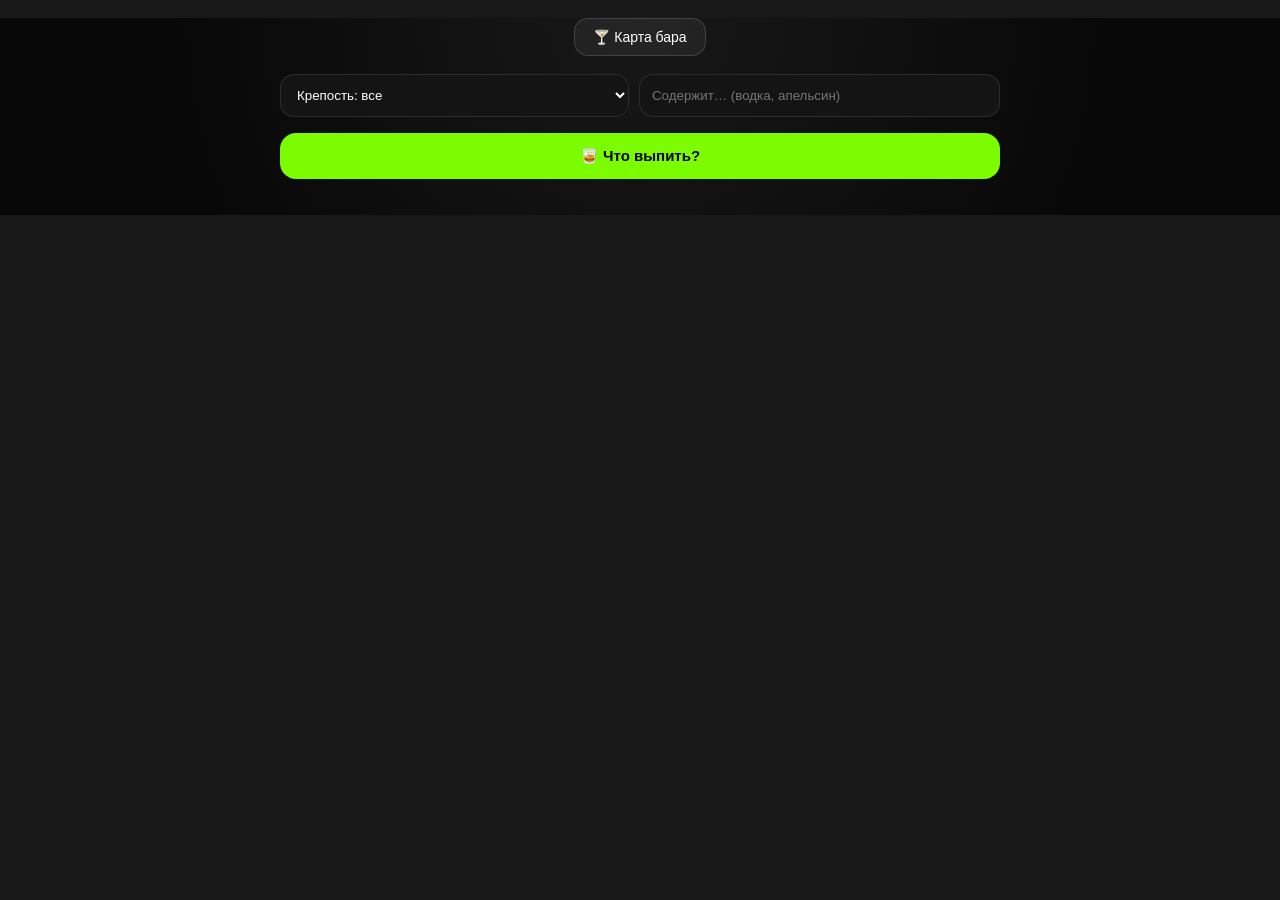
==== index.html @ 79fee56a "Update index.html" ====
<!DOCTYPE html>
<html lang="ru">
<head>
<meta charset="UTF-8">
<meta name="viewport" content="width=device-width, initial-scale=1.0, viewport-fit=cover">

<meta name="theme-color" content="#181818">
<meta name="apple-mobile-web-app-capable" content="yes">
<meta name="apple-mobile-web-app-status-bar-style" content="black-translucent">

<title>Карта бара</title>

<link href="https://fonts.googleapis.com/css2?family=Inter:wght@300;400;600&display=swap" rel="stylesheet">

<style>
html{
    background:#181818;
}

body{
    margin:0;
    padding-top:env(safe-area-inset-top);
    font-family:'Inter',sans-serif;
    background: radial-gradient(circle at top, #181818 0%, #080808 70%);
    color:#fff;
}

.topBar{
    display:flex;
    justify-content:center;
    margin-top:18px;
}

.homeBtn{
    background:rgba(255,255,255,0.06);
    border:1px solid rgba(255,255,255,0.15);
    color:#fff;
    padding:10px 18px;
    border-radius:14px;
    font-size:14px;
    backdrop-filter:blur(6px);
    cursor:pointer;
}

.container{
    max-width:720px;
    margin:auto;
    padding:18px;
}

.filters{
    display:flex;
    gap:10px;
    margin-bottom:16px;
}

select,input{
    background:#141414;
    border:1px solid rgba(255,255,255,0.1);
    color:#fff;
    padding:12px;
    border-radius:14px;
    width:100%;
}

select option{
    background:#141414;
    color:#fff;
}

.randomBtn{
    width:100%;
    margin-bottom:18px;
    padding:14px;
    border-radius:16px;
    border:none;
    font-size:15px;
    font-weight:600;
    background:#7CFC00;
    color:#000;
    cursor:pointer;
}

.card{
    background:rgba(255,255,255,0.04);
    border-radius:18px;
    padding:20px;
    margin-bottom:14px;
    border:1px solid rgba(255,255,255,0.08);
}

.photo{
    width:100%;
    border-radius:14px;
    margin-bottom:12px;
}

.card.flash{
    animation:breath 1.6s ease-in-out 2;
}

@keyframes breath{
    0%{ box-shadow:0 0 0 rgba(124,252,0,0); }
    50%{ box-shadow:0 0 30px rgba(124,252,0,0.9); }
    100%{ box-shadow:0 0 0 rgba(124,252,0,0); }
}

.name{
    font-size:23px;
    font-weight:600;
}

.price{
    margin-top:6px;
    font-size:18px;
    color:#7CFC00;
}

.stars{
    margin-top:10px;
    font-size:13px;
    color:#aaa;
}

.comp{
    margin-top:14px;
    font-size:14px;
    color:#ddd;
    line-height:1.5;
}
</style>
</head>

<body>

<div class="topBar">
<button class="homeBtn" onclick="render()">🍸 Карта бара</button>
</div>

<div class="container">

<div class="filters">
<select id="strength">
<option value="">Крепость: все</option>
<option value="noalc">☆ безалкогольные</option>
<option value="лег">★ лёгкие</option>
<option value="сред">★★ средние</option>
<option value="креп">★★★ крепкие</option>
</select>

<input id="search" placeholder="Содержит… (водка, апельсин)">
</div>

<button class="randomBtn" onclick="randomDrink()">🥃 Что выпить?</button>

<div id="menu"></div>

</div>

<script>

const SHEET_ID="1CceZ3cIic_k9Z9GnXg_wOzoUGdYonzVkfypmSzf_ln8";
const url="https://opensheet.elk.sh/"+SHEET_ID+"/MENU";

let cocktails=[];

fetch(url)
.then(r=>r.json())
.then(data=>{
    cocktails=data;
    render();
});

function buildCard(row, stars, flash=false){
    return `
    <div class="card ${flash ? "flash":""}">
    ${row.Фото ? `<img src="${row.Фото}" class="photo">` : ""}
    <div class="name">${row.Коктейль}</div>
    <div class="price">${row.Цена}</div>
    <div class="stars">Крепость — ${stars}</div>
    <div class="comp">${row.Состав}</div>
    </div>`;
}

function render(){

    const strength=document.getElementById("strength").value;
    const search=document.getElementById("search").value.toLowerCase();
    const menu=document.getElementById("menu");

    menu.innerHTML="";

    cocktails.forEach(row=>{

        if(!row.Коктейль) return;

        let s=(row.Крепость||"").toLowerCase().replace("ё","е");

        if(strength==="noalc" && s) return;
        if(strength && strength!=="noalc" && !s.includes(strength)) return;
        if(search && !row.Состав.toLowerCase().includes(search)) return;

        let stars="☆";
        if(s.includes("лег")) stars="★";
        if(s.includes("сред")) stars="★★";
        if(s.includes("креп")) stars="★★★";

        menu.innerHTML+=buildCard(row,stars);
    });
}

function randomDrink(){

    if(cocktails.length===0) return;

    const strength=document.getElementById("strength").value;
    const search=document.getElementById("search").value.toLowerCase();
    const menu=document.getElementById("menu");

    let filtered=cocktails.filter(row=>{

        if(!row.Коктейль) return false;

        let s=(row.Крепость||"").toLowerCase().replace("ё","е");

        if(strength==="noalc" && s) return false;
        if(strength && strength!=="noalc" && !s.includes(strength)) return false;
        if(search && !row.Состав.toLowerCase().includes(search)) return false;

        return true;
    });

    if(filtered.length===0) return;

    let speed=60;
    let slowdown=1.12;
    let time=0;
    let duration=2400;

    function spin(){

        let rand=filtered[Math.floor(Math.random()*filtered.length)];
        let s=(rand.Крепость||"").toLowerCase().replace("ё","е");

        let stars="☆";
        if(s.includes("лег")) stars="★";
        if(s.includes("сред")) stars="★★";
        if(s.includes("креп")) stars="★★★";

        menu.innerHTML=buildCard(rand,stars);

        time+=speed;
        speed*=slowdown;

        if(time<duration){
            setTimeout(spin,speed);
        }else{
            menu.innerHTML=buildCard(rand,stars,true);
        }
    }

    spin();
}

document.getElementById("strength").onchange=render;
document.getElementById("search").oninput=render;

</script>

</body>
</html>
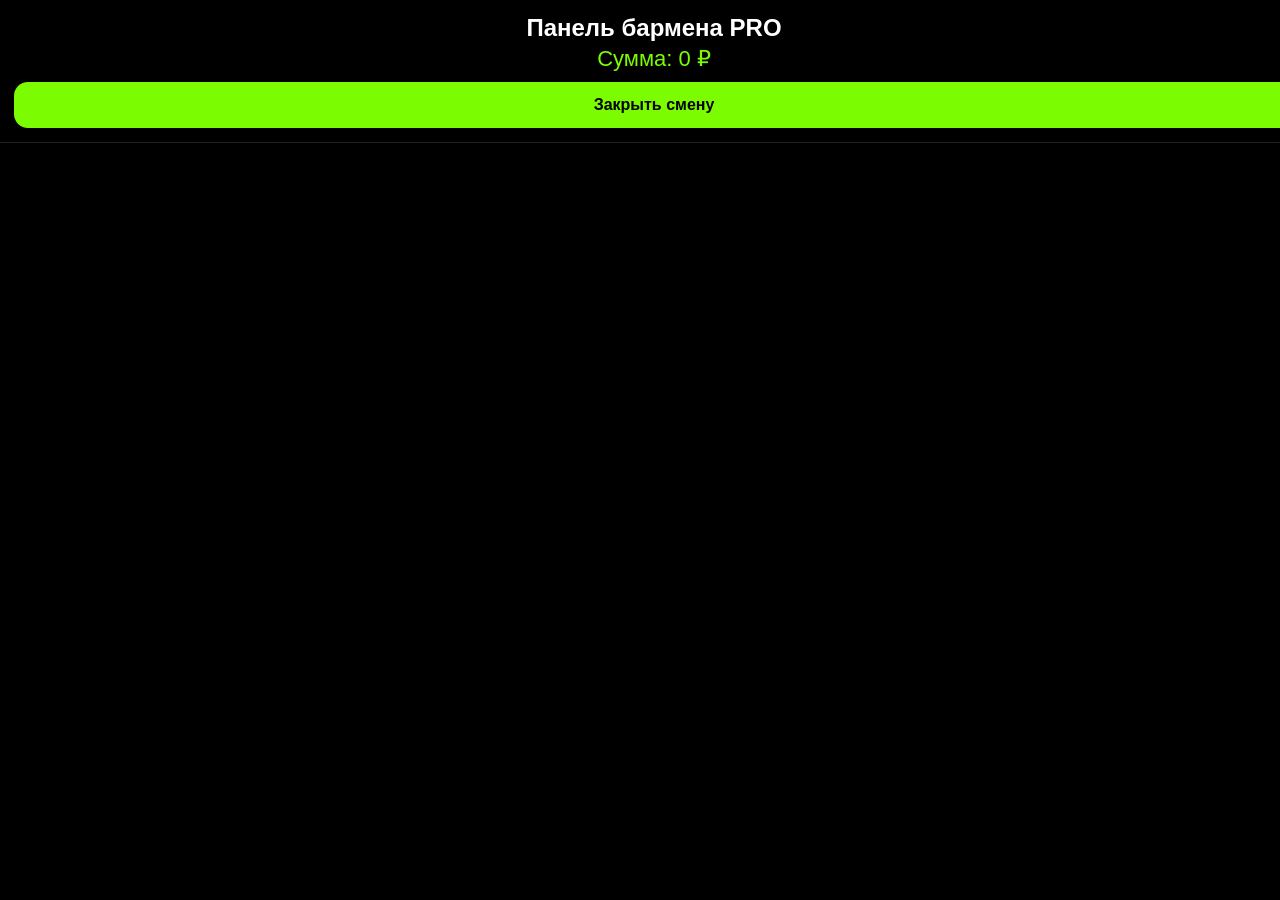
==== commit 9f7ade79: "Update index.html" ====
--- a/index.html
+++ b/index.html
@@ -2,269 +2,199 @@
 <html lang="ru">
 <head>
 <meta charset="UTF-8">
-<meta name="viewport" content="width=device-width, initial-scale=1.0, viewport-fit=cover">
-
-<meta name="theme-color" content="#181818">
-<meta name="apple-mobile-web-app-capable" content="yes">
-<meta name="apple-mobile-web-app-status-bar-style" content="black-translucent">
-
-<title>Карта бара</title>
-
-<link href="https://fonts.googleapis.com/css2?family=Inter:wght@300;400;600&display=swap" rel="stylesheet">
+<meta name="viewport" content="width=device-width, initial-scale=1.0">
+<title>Бармен PRO</title>
 
 <style>
-html{
-    background:#181818;
-}
-
-body{
-    margin:0;
-    padding-top:env(safe-area-inset-top);
-    font-family:'Inter',sans-serif;
-    background: radial-gradient(circle at top, #181818 0%, #080808 70%);
-    color:#fff;
-}
-
-.topBar{
-    display:flex;
-    justify-content:center;
-    margin-top:18px;
-}
-
-.homeBtn{
-    background:rgba(255,255,255,0.06);
-    border:1px solid rgba(255,255,255,0.15);
-    color:#fff;
-    padding:10px 18px;
-    border-radius:14px;
-    font-size:14px;
-    backdrop-filter:blur(6px);
-    cursor:pointer;
-}
-
-.container{
-    max-width:720px;
-    margin:auto;
-    padding:18px;
-}
-
-.filters{
-    display:flex;
-    gap:10px;
-    margin-bottom:16px;
-}
-
-select,input{
-    background:#141414;
-    border:1px solid rgba(255,255,255,0.1);
-    color:#fff;
-    padding:12px;
-    border-radius:14px;
-    width:100%;
-}
-
-select option{
-    background:#141414;
-    color:#fff;
-}
-
-.randomBtn{
-    width:100%;
-    margin-bottom:18px;
-    padding:14px;
-    border-radius:16px;
-    border:none;
-    font-size:15px;
-    font-weight:600;
-    background:#7CFC00;
-    color:#000;
-    cursor:pointer;
-}
-
-.card{
-    background:rgba(255,255,255,0.04);
-    border-radius:18px;
-    padding:20px;
-    margin-bottom:14px;
-    border:1px solid rgba(255,255,255,0.08);
-}
-
-.photo{
-    width:100%;
-    border-radius:14px;
-    margin-bottom:12px;
-}
-
-.card.flash{
-    animation:breath 1.6s ease-in-out 2;
-}
-
-@keyframes breath{
-    0%{ box-shadow:0 0 0 rgba(124,252,0,0); }
-    50%{ box-shadow:0 0 30px rgba(124,252,0,0.9); }
-    100%{ box-shadow:0 0 0 rgba(124,252,0,0); }
-}
-
-.name{
-    font-size:23px;
-    font-weight:600;
-}
-
-.price{
-    margin-top:6px;
-    font-size:18px;
-    color:#7CFC00;
-}
-
-.stars{
-    margin-top:10px;
-    font-size:13px;
-    color:#aaa;
-}
-
-.comp{
-    margin-top:14px;
-    font-size:14px;
-    color:#ddd;
-    line-height:1.5;
+html,body{
+margin:0;
+padding:0;
+background:#000;
+color:#fff;
+font-family:Arial;
+overflow-x:hidden;
+}
+
+/* ============ UI (оставляем как был) ============ */
+.top{
+position:fixed;
+top:0;
+left:0;
+width:100%;
+background:#000;
+z-index:999;
+padding:14px;
+border-bottom:1px solid #222;
+}
+.title{text-align:center;font-size:24px;font-weight:700;}
+.sum{text-align:center;color:#7CFC00;font-size:22px;margin-top:4px;}
+
+.closeBtn{
+width:100%;
+padding:14px;
+border-radius:14px;
+background:#7CFC00;
+border:none;
+font-size:16px;
+font-weight:700;
+margin-top:10px;
+color:#000;
+}
+
+.wrap{max-width:720px;margin:auto;padding:14px;padding-top:210px;}
+.card{border:1px solid #333;border-radius:18px;padding:18px;margin-bottom:22px;background:#070707;}
+.name{font-size:22px;font-weight:700;margin-bottom:10px;}
+.controls{display:flex;justify-content:center;gap:10px;margin-top:12px;}
+.btn{width:42px;height:42px;font-size:20px;border-radius:10px;border:1px solid #444;background:#111;color:#fff;}
+.count{width:60px;text-align:center;font-size:18px;background:#000;border:1px solid #444;border-radius:10px;color:#fff;height:36px;}
+
+/* ============ OVERLAY ============ */
+.overlay{
+position:fixed;
+inset:0;
+background:rgba(0,0,0,0.96);
+display:flex;
+align-items:center;
+justify-content:center;
+z-index:9999;
+opacity:0;
+pointer-events:none;
+transition:.3s;
+}
+.overlay.show{opacity:1;pointer-events:auto;}
+
+.scene{
+width:220px;
+height:220px;
+position:relative;
+}
+
+/* НЕОН */
+.neon{
+stroke:#7CFC00;
+stroke-width:4;
+fill:none;
+filter:drop-shadow(0 0 8px #7CFC00);
+}
+
+/* ШЕЙКЕР */
+.shaker{
+position:absolute;
+right:10px;
+top:20px;
+transform-origin:center;
+}
+
+/* ТРЯСКА */
+.shake{
+animation:shake .6s infinite;
+}
+@keyframes shake{
+0%{transform:rotate(-6deg);}
+50%{transform:rotate(6deg);}
+100%{transform:rotate(-6deg);}
+}
+
+/* НАКЛОН */
+.pour .shaker{
+animation:tilt .6s forwards;
+}
+@keyframes tilt{
+to{transform:rotate(65deg) translateX(-40px) translateY(10px);}
+}
+
+/* СТРУЯ */
+.stream{
+stroke:#7CFC00;
+stroke-width:4;
+opacity:0;
+filter:drop-shadow(0 0 6px #7CFC00);
+}
+.pour .stream{
+animation:stream 1s forwards;
+}
+@keyframes stream{
+to{opacity:1;}
+}
+
+/* ЖИДКОСТЬ В БОКАЛЕ */
+.fill{
+fill:#7CFC00;
+opacity:.25;
+height:0;
+}
+.pour .fill{
+animation:fillup 1s forwards;
+}
+@keyframes fillup{
+to{height:60px;}
 }
 </style>
 </head>
 
 <body>
 
-<div class="topBar">
-<button class="homeBtn" onclick="render()">🍸 Карта бара</button>
-</div>
-
-<div class="container">
-
-<div class="filters">
-<select id="strength">
-<option value="">Крепость: все</option>
-<option value="noalc">☆ безалкогольные</option>
-<option value="лег">★ лёгкие</option>
-<option value="сред">★★ средние</option>
-<option value="креп">★★★ крепкие</option>
-</select>
-
-<input id="search" placeholder="Содержит… (водка, апельсин)">
-</div>
-
-<button class="randomBtn" onclick="randomDrink()">🥃 Что выпить?</button>
-
-<div id="menu"></div>
-
+<div class="top">
+<div class="title">Панель бармена PRO</div>
+<div class="sum">Сумма: <span id="sum">0</span> ₽</div>
+<button class="closeBtn" id="closeBtn">Закрыть смену</button>
+</div>
+
+<div class="wrap">
+<div id="list"></div>
+</div>
+
+<!-- OVERLAY -->
+<div id="overlay" class="overlay">
+<div class="scene">
+
+<!-- БОКАЛ -->
+<svg width="120" height="160" viewBox="0 0 120 160">
+<path class="neon" d="M10 10 H110 V40 C110 70 90 80 60 80 C30 80 10 70 10 40 Z"/>
+<line class="neon" x1="60" y1="80" x2="60" y2="130"/>
+<line class="neon" x1="30" y1="130" x2="90" y2="130"/>
+<rect id="liquid" class="fill" x="15" y="40" width="90" height="0"/>
+</svg>
+
+<!-- ШЕЙКЕР -->
+<svg class="shaker shake" width="120" height="160" viewBox="0 0 120 160">
+<rect class="neon" x="30" y="40" width="60" height="80" rx="20"/>
+<rect class="neon" x="20" y="60" width="80" height="20" rx="10"/>
+<rect class="neon" x="45" y="10" width="30" height="40" rx="10"/>
+</svg>
+
+<!-- СТРУЯ -->
+<svg class="stream" width="200" height="200">
+<path d="M130 70 C100 80 80 90 60 100"/>
+</svg>
+
+</div>
 </div>
 
 <script>
-
-const SHEET_ID="1CceZ3cIic_k9Z9GnXg_wOzoUGdYonzVkfypmSzf_ln8";
-const url="https://opensheet.elk.sh/"+SHEET_ID+"/MENU";
-
-let cocktails=[];
-
-fetch(url)
-.then(r=>r.json())
-.then(data=>{
-    cocktails=data;
-    render();
-});
-
-function buildCard(row, stars, flash=false){
-    return `
-    <div class="card ${flash ? "flash":""}">
-    ${row.Фото ? `<img src="${row.Фото}" class="photo">` : ""}
-    <div class="name">${row.Коктейль}</div>
-    <div class="price">${row.Цена}</div>
-    <div class="stars">Крепость — ${stars}</div>
-    <div class="comp">${row.Состав}</div>
-    </div>`;
-}
-
-function render(){
-
-    const strength=document.getElementById("strength").value;
-    const search=document.getElementById("search").value.toLowerCase();
-    const menu=document.getElementById("menu");
-
-    menu.innerHTML="";
-
-    cocktails.forEach(row=>{
-
-        if(!row.Коктейль) return;
-
-        let s=(row.Крепость||"").toLowerCase().replace("ё","е");
-
-        if(strength==="noalc" && s) return;
-        if(strength && strength!=="noalc" && !s.includes(strength)) return;
-        if(search && !row.Состав.toLowerCase().includes(search)) return;
-
-        let stars="☆";
-        if(s.includes("лег")) stars="★";
-        if(s.includes("сред")) stars="★★";
-        if(s.includes("креп")) stars="★★★";
-
-        menu.innerHTML+=buildCard(row,stars);
-    });
-}
-
-function randomDrink(){
-
-    if(cocktails.length===0) return;
-
-    const strength=document.getElementById("strength").value;
-    const search=document.getElementById("search").value.toLowerCase();
-    const menu=document.getElementById("menu");
-
-    let filtered=cocktails.filter(row=>{
-
-        if(!row.Коктейль) return false;
-
-        let s=(row.Крепость||"").toLowerCase().replace("ё","е");
-
-        if(strength==="noalc" && s) return false;
-        if(strength && strength!=="noalc" && !s.includes(strength)) return false;
-        if(search && !row.Состав.toLowerCase().includes(search)) return false;
-
-        return true;
-    });
-
-    if(filtered.length===0) return;
-
-    let speed=60;
-    let slowdown=1.12;
-    let time=0;
-    let duration=2400;
-
-    function spin(){
-
-        let rand=filtered[Math.floor(Math.random()*filtered.length)];
-        let s=(rand.Крепость||"").toLowerCase().replace("ё","е");
-
-        let stars="☆";
-        if(s.includes("лег")) stars="★";
-        if(s.includes("сред")) stars="★★";
-        if(s.includes("креп")) stars="★★★";
-
-        menu.innerHTML=buildCard(rand,stars);
-
-        time+=speed;
-        speed*=slowdown;
-
-        if(time<duration){
-            setTimeout(spin,speed);
-        }else{
-            menu.innerHTML=buildCard(rand,stars,true);
-        }
-    }
-
-    spin();
-}
-
-document.getElementById("strength").onchange=render;
-document.getElementById("search").oninput=render;
-
+const overlay=document.getElementById("overlay");
+const shaker=document.querySelector(".shaker");
+
+document.getElementById("closeBtn").onclick=closeShift;
+
+function closeShift(){
+
+overlay.classList.add("show");
+shaker.classList.add("shake");
+
+setTimeout(()=>{
+/* имитация ответа сервера */
+overlay.classList.add("pour");
+shaker.classList.remove("shake");
+
+setTimeout(()=>{
+overlay.classList.remove("show");
+overlay.classList.remove("pour");
+shaker.classList.add("shake");
+},1500);
+
+},3000);
+}
 </script>
 
 </body>
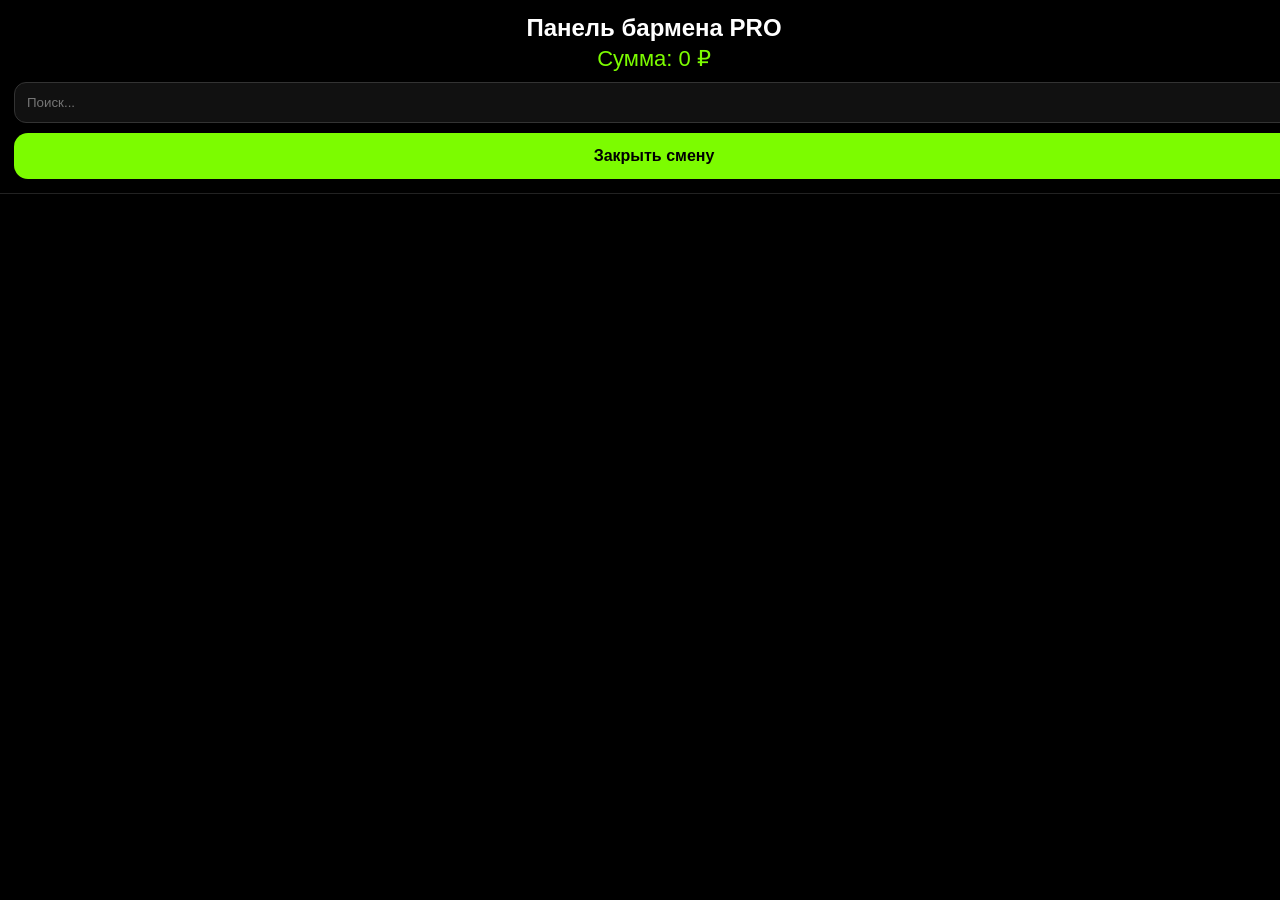
==== commit 31ca93d8: "Update index.html" ====
--- a/index.html
+++ b/index.html
@@ -2,7 +2,7 @@
 <html lang="ru">
 <head>
 <meta charset="UTF-8">
-<meta name="viewport" content="width=device-width, initial-scale=1.0">
+<meta name="viewport" content="width=device-width, initial-scale=1.0, maximum-scale=1.0, user-scalable=no">
 <title>Бармен PRO</title>
 
 <style>
@@ -13,9 +13,9 @@
 color:#fff;
 font-family:Arial;
 overflow-x:hidden;
-}
-
-/* ============ UI (оставляем как был) ============ */
+touch-action:manipulation;
+}
+
 .top{
 position:fixed;
 top:0;
@@ -26,8 +26,19 @@
 padding:14px;
 border-bottom:1px solid #222;
 }
+
 .title{text-align:center;font-size:24px;font-weight:700;}
 .sum{text-align:center;color:#7CFC00;font-size:22px;margin-top:4px;}
+
+.search{
+width:100%;
+padding:12px;
+border-radius:12px;
+border:1px solid #333;
+background:#111;
+color:#fff;
+margin-top:10px;
+}
 
 .closeBtn{
 width:100%;
@@ -39,6 +50,8 @@
 font-weight:700;
 margin-top:10px;
 color:#000;
+-webkit-appearance:none;
+appearance:none;
 }
 
 .wrap{max-width:720px;margin:auto;padding:14px;padding-top:210px;}
@@ -48,87 +61,76 @@
 .btn{width:42px;height:42px;font-size:20px;border-radius:10px;border:1px solid #444;background:#111;color:#fff;}
 .count{width:60px;text-align:center;font-size:18px;background:#000;border:1px solid #444;border-radius:10px;color:#fff;height:36px;}
 
-/* ============ OVERLAY ============ */
+/* ===== overlay ===== */
 .overlay{
 position:fixed;
 inset:0;
-background:rgba(0,0,0,0.96);
+background:rgba(0,0,0,.96);
 display:flex;
 align-items:center;
 justify-content:center;
 z-index:9999;
 opacity:0;
 pointer-events:none;
-transition:.3s;
+transition:.25s;
 }
 .overlay.show{opacity:1;pointer-events:auto;}
 
-.scene{
-width:220px;
-height:220px;
-position:relative;
-}
-
-/* НЕОН */
-.neon{
+.scene{width:260px;height:200px;position:relative;}
+
+.neonStroke{
 stroke:#7CFC00;
 stroke-width:4;
 fill:none;
+stroke-linecap:round;
+stroke-linejoin:round;
+filter:drop-shadow(0 0 6px #7CFC00) drop-shadow(0 0 12px #7CFC00);
+}
+
+.neonFill{
+fill:#7CFC00;
+opacity:.18;
 filter:drop-shadow(0 0 8px #7CFC00);
 }
 
-/* ШЕЙКЕР */
-.shaker{
+.shakerWrap{
 position:absolute;
-right:10px;
-top:20px;
-transform-origin:center;
-}
-
-/* ТРЯСКА */
-.shake{
-animation:shake .6s infinite;
-}
+right:0;
+top:0;
+transform-origin:60% 70%;
+}
+
+.shake{animation:shake .55s infinite;}
 @keyframes shake{
-0%{transform:rotate(-6deg);}
-50%{transform:rotate(6deg);}
-100%{transform:rotate(-6deg);}
-}
-
-/* НАКЛОН */
-.pour .shaker{
+0%{transform:rotate(-6deg)}
+50%{transform:rotate(6deg)}
+100%{transform:rotate(-6deg)}
+}
+
+.pour .shakerWrap{
 animation:tilt .6s forwards;
 }
 @keyframes tilt{
-to{transform:rotate(65deg) translateX(-40px) translateY(10px);}
-}
-
-/* СТРУЯ */
+to{transform:rotate(70deg) translate(-40px,25px)}
+}
+
 .stream{
 stroke:#7CFC00;
 stroke-width:4;
 opacity:0;
 filter:drop-shadow(0 0 6px #7CFC00);
 }
-.pour .stream{
-animation:stream 1s forwards;
-}
-@keyframes stream{
-to{opacity:1;}
-}
-
-/* ЖИДКОСТЬ В БОКАЛЕ */
-.fill{
+.pour .stream{animation:flow .8s forwards;}
+@keyframes flow{to{opacity:1}}
+
+.liquid{
 fill:#7CFC00;
 opacity:.25;
-height:0;
-}
-.pour .fill{
-animation:fillup 1s forwards;
-}
-@keyframes fillup{
-to{height:60px;}
-}
+transform-origin:bottom;
+transform:scaleY(0);
+}
+.pour .liquid{animation:fill .9s forwards;}
+@keyframes fill{to{transform:scaleY(1)}}
 </style>
 </head>
 
@@ -137,6 +139,7 @@
 <div class="top">
 <div class="title">Панель бармена PRO</div>
 <div class="sum">Сумма: <span id="sum">0</span> ₽</div>
+<input class="search" placeholder="Поиск..." oninput="render()">
 <button class="closeBtn" id="closeBtn">Закрыть смену</button>
 </div>
 
@@ -144,57 +147,66 @@
 <div id="list"></div>
 </div>
 
-<!-- OVERLAY -->
+<!-- overlay -->
 <div id="overlay" class="overlay">
 <div class="scene">
 
-<!-- БОКАЛ -->
-<svg width="120" height="160" viewBox="0 0 120 160">
-<path class="neon" d="M10 10 H110 V40 C110 70 90 80 60 80 C30 80 10 70 10 40 Z"/>
-<line class="neon" x1="60" y1="80" x2="60" y2="130"/>
-<line class="neon" x1="30" y1="130" x2="90" y2="130"/>
-<rect id="liquid" class="fill" x="15" y="40" width="90" height="0"/>
+<!-- glass -->
+<svg width="150" height="170" viewBox="0 0 150 170" style="position:absolute;left:0;bottom:0">
+<path class="neonStroke"
+d="M20 20 H130 V45 
+C130 75 105 95 75 95
+C45 95 20 75 20 45 Z"/>
+<line class="neonStroke" x1="75" y1="95" x2="75" y2="140"/>
+<line class="neonStroke" x1="45" y1="140" x2="105" y2="140"/>
+<rect class="liquid" x="28" y="45" width="94" height="45" rx="8"/>
 </svg>
 
-<!-- ШЕЙКЕР -->
-<svg class="shaker shake" width="120" height="160" viewBox="0 0 120 160">
-<rect class="neon" x="30" y="40" width="60" height="80" rx="20"/>
-<rect class="neon" x="20" y="60" width="80" height="20" rx="10"/>
-<rect class="neon" x="45" y="10" width="30" height="40" rx="10"/>
+<!-- shaker -->
+<div class="shakerWrap shake" id="shaker">
+<svg width="140" height="170" viewBox="0 0 140 170">
+<rect class="neonStroke" x="40" y="50" width="60" height="80" rx="24"/>
+<rect class="neonStroke" x="30" y="70" width="80" height="22" rx="10"/>
+<rect class="neonStroke" x="52" y="20" width="36" height="40" rx="12"/>
 </svg>
-
-<!-- СТРУЯ -->
-<svg class="stream" width="200" height="200">
-<path d="M130 70 C100 80 80 90 60 100"/>
+</div>
+
+<!-- stream -->
+<svg width="260" height="200" class="stream">
+<path d="M150 70 C120 80 105 90 80 100"/>
 </svg>
 
 </div>
 </div>
 
 <script>
+/* ==== ТВОЙ РАБОЧИЙ КОД БАРА НЕ ТРОГАЕМ ==== */
+/* Я оставлю только демонстрацию closeShift.
+   Вставь сюда свой текущий рабочий JS полностью
+   и замени только функцию closeShift */
+
+function closeShift(){
 const overlay=document.getElementById("overlay");
-const shaker=document.querySelector(".shaker");
-
-document.getElementById("closeBtn").onclick=closeShift;
-
-function closeShift(){
+const shaker=document.getElementById("shaker");
 
 overlay.classList.add("show");
 shaker.classList.add("shake");
 
+/* имитация ответа сервера */
 setTimeout(()=>{
-/* имитация ответа сервера */
+shaker.classList.remove("shake");
 overlay.classList.add("pour");
-shaker.classList.remove("shake");
 
 setTimeout(()=>{
 overlay.classList.remove("show");
 overlay.classList.remove("pour");
 shaker.classList.add("shake");
-},1500);
-
-},3000);
-}
+},1400);
+
+},2500);
+}
+
+document.getElementById("closeBtn").onclick=closeShift;
 </script>
 
 </body>
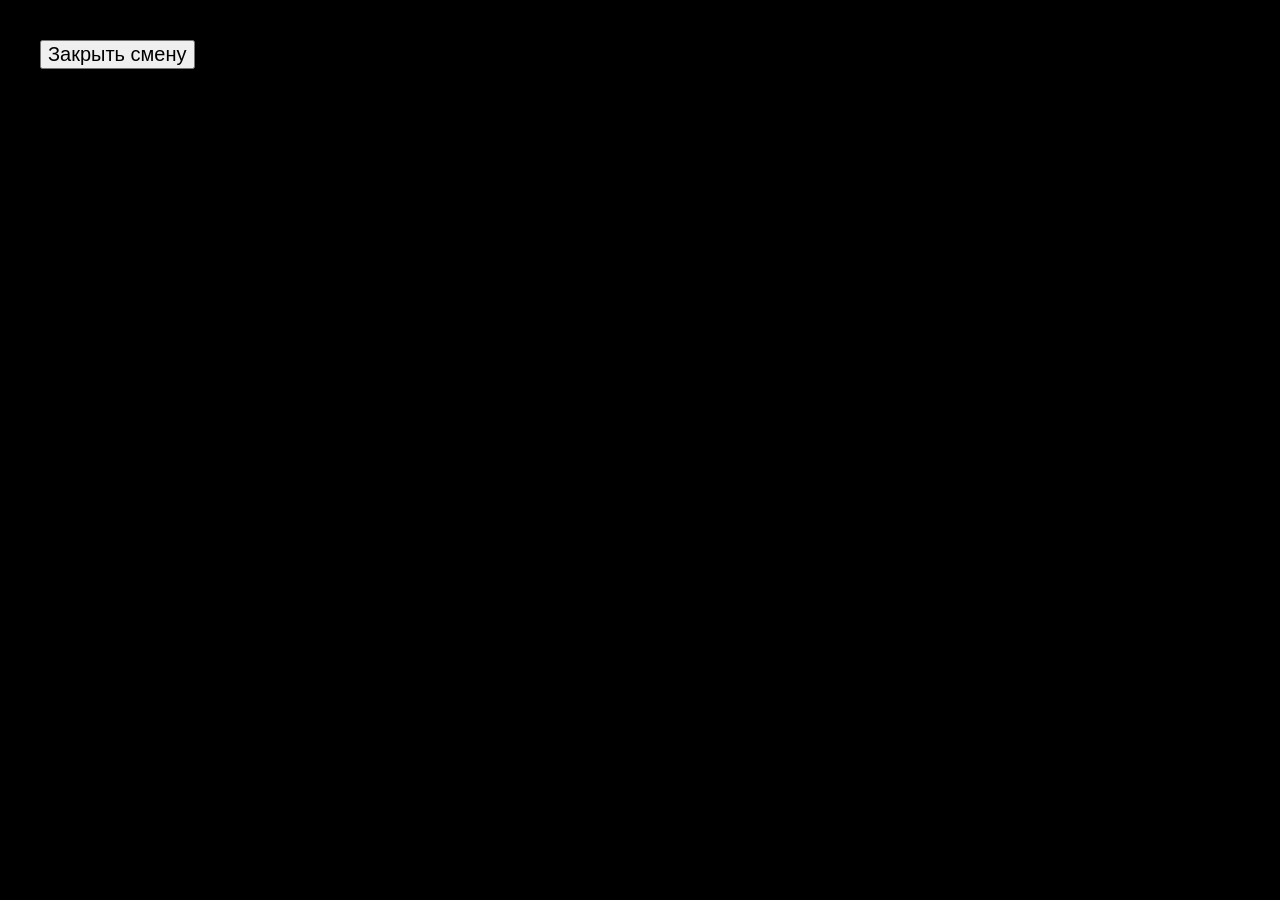
==== commit c15567db: "Update index.html" ====
--- a/index.html
+++ b/index.html
@@ -2,66 +2,18 @@
 <html lang="ru">
 <head>
 <meta charset="UTF-8">
-<meta name="viewport" content="width=device-width, initial-scale=1.0, maximum-scale=1.0, user-scalable=no">
+<meta name="viewport" content="width=device-width, initial-scale=1.0">
 <title>Бармен PRO</title>
 
 <style>
-html,body{
+body{
 margin:0;
-padding:0;
 background:#000;
 color:#fff;
 font-family:Arial;
-overflow-x:hidden;
-touch-action:manipulation;
 }
 
-.top{
-position:fixed;
-top:0;
-left:0;
-width:100%;
-background:#000;
-z-index:999;
-padding:14px;
-border-bottom:1px solid #222;
-}
-
-.title{text-align:center;font-size:24px;font-weight:700;}
-.sum{text-align:center;color:#7CFC00;font-size:22px;margin-top:4px;}
-
-.search{
-width:100%;
-padding:12px;
-border-radius:12px;
-border:1px solid #333;
-background:#111;
-color:#fff;
-margin-top:10px;
-}
-
-.closeBtn{
-width:100%;
-padding:14px;
-border-radius:14px;
-background:#7CFC00;
-border:none;
-font-size:16px;
-font-weight:700;
-margin-top:10px;
-color:#000;
--webkit-appearance:none;
-appearance:none;
-}
-
-.wrap{max-width:720px;margin:auto;padding:14px;padding-top:210px;}
-.card{border:1px solid #333;border-radius:18px;padding:18px;margin-bottom:22px;background:#070707;}
-.name{font-size:22px;font-weight:700;margin-bottom:10px;}
-.controls{display:flex;justify-content:center;gap:10px;margin-top:12px;}
-.btn{width:42px;height:42px;font-size:20px;border-radius:10px;border:1px solid #444;background:#111;color:#fff;}
-.count{width:60px;text-align:center;font-size:18px;background:#000;border:1px solid #444;border-radius:10px;color:#fff;height:36px;}
-
-/* ===== overlay ===== */
+/* overlay */
 .overlay{
 position:fixed;
 inset:0;
@@ -72,141 +24,148 @@
 z-index:9999;
 opacity:0;
 pointer-events:none;
-transition:.25s;
+transition:.3s;
 }
-.overlay.show{opacity:1;pointer-events:auto;}
+.overlay.show{
+opacity:1;
+pointer-events:auto;
+}
 
-.scene{width:260px;height:200px;position:relative;}
+.scene{
+width:260px;
+height:220px;
+position:relative;
+}
 
-.neonStroke{
+/* neon */
+.neon{
 stroke:#7CFC00;
-stroke-width:4;
+stroke-width:3.5;
 fill:none;
 stroke-linecap:round;
 stroke-linejoin:round;
-filter:drop-shadow(0 0 6px #7CFC00) drop-shadow(0 0 12px #7CFC00);
+filter:drop-shadow(0 0 6px #7CFC00)
+       drop-shadow(0 0 14px #7CFC00);
 }
 
-.neonFill{
+.glowFill{
 fill:#7CFC00;
 opacity:.18;
-filter:drop-shadow(0 0 8px #7CFC00);
+filter:drop-shadow(0 0 12px #7CFC00);
 }
 
-.shakerWrap{
+/* shaker */
+.shaker{
 position:absolute;
-right:0;
-top:0;
-transform-origin:60% 70%;
+right:10px;
+top:10px;
+transform-origin:70% 70%;
 }
 
-.shake{animation:shake .55s infinite;}
+.shake{
+animation:shake .5s infinite;
+}
 @keyframes shake{
-0%{transform:rotate(-6deg)}
-50%{transform:rotate(6deg)}
-100%{transform:rotate(-6deg)}
+0%{transform:rotate(-7deg)}
+50%{transform:rotate(7deg)}
+100%{transform:rotate(-7deg)}
 }
 
-.pour .shakerWrap{
+/* pour */
+.pour .shaker{
 animation:tilt .6s forwards;
 }
 @keyframes tilt{
-to{transform:rotate(70deg) translate(-40px,25px)}
+to{transform:rotate(65deg) translate(-45px,25px)}
 }
 
+/* stream */
 .stream{
 stroke:#7CFC00;
-stroke-width:4;
+stroke-width:3.5;
 opacity:0;
 filter:drop-shadow(0 0 6px #7CFC00);
 }
-.pour .stream{animation:flow .8s forwards;}
-@keyframes flow{to{opacity:1}}
+.pour .stream{
+animation:flow .8s forwards;
+}
+@keyframes flow{
+to{opacity:1}
+}
 
+/* liquid */
 .liquid{
 fill:#7CFC00;
 opacity:.25;
 transform-origin:bottom;
 transform:scaleY(0);
 }
-.pour .liquid{animation:fill .9s forwards;}
-@keyframes fill{to{transform:scaleY(1)}}
+.pour .liquid{
+animation:fill .9s forwards;
+}
+@keyframes fill{
+to{transform:scaleY(1)}
+}
 </style>
 </head>
 
 <body>
 
-<div class="top">
-<div class="title">Панель бармена PRO</div>
-<div class="sum">Сумма: <span id="sum">0</span> ₽</div>
-<input class="search" placeholder="Поиск..." oninput="render()">
-<button class="closeBtn" id="closeBtn">Закрыть смену</button>
-</div>
+<button onclick="closeShift()" style="margin:40px;font-size:20px">Закрыть смену</button>
 
-<div class="wrap">
-<div id="list"></div>
-</div>
-
-<!-- overlay -->
 <div id="overlay" class="overlay">
 <div class="scene">
 
 <!-- glass -->
-<svg width="150" height="170" viewBox="0 0 150 170" style="position:absolute;left:0;bottom:0">
-<path class="neonStroke"
-d="M20 20 H130 V45 
-C130 75 105 95 75 95
-C45 95 20 75 20 45 Z"/>
-<line class="neonStroke" x1="75" y1="95" x2="75" y2="140"/>
-<line class="neonStroke" x1="45" y1="140" x2="105" y2="140"/>
-<rect class="liquid" x="28" y="45" width="94" height="45" rx="8"/>
+<svg width="140" height="180" viewBox="0 0 140 180" style="position:absolute;left:0;bottom:0">
+<path class="neon"
+d="M20 20 H120 V50
+C120 80 95 100 70 100
+C45 100 20 80 20 50 Z"/>
+<line class="neon" x1="70" y1="100" x2="70" y2="145"/>
+<line class="neon" x1="40" y1="145" x2="100" y2="145"/>
+<rect class="liquid" x="28" y="50" width="84" height="45" rx="10"/>
 </svg>
 
 <!-- shaker -->
-<div class="shakerWrap shake" id="shaker">
-<svg width="140" height="170" viewBox="0 0 140 170">
-<rect class="neonStroke" x="40" y="50" width="60" height="80" rx="24"/>
-<rect class="neonStroke" x="30" y="70" width="80" height="22" rx="10"/>
-<rect class="neonStroke" x="52" y="20" width="36" height="40" rx="12"/>
+<svg id="shaker" class="shaker shake" width="140" height="180" viewBox="0 0 140 180">
+<rect class="neon" x="45" y="60" width="50" height="75" rx="25"/>
+<rect class="neon" x="35" y="80" width="70" height="22" rx="10"/>
+<rect class="neon" x="58" y="20" width="24" height="45" rx="10"/>
 </svg>
-</div>
 
 <!-- stream -->
-<svg width="260" height="200" class="stream">
-<path d="M150 70 C120 80 105 90 80 100"/>
+<svg class="stream" width="260" height="220">
+<path d="M150 80 C120 95 100 105 80 120"/>
 </svg>
 
 </div>
 </div>
 
 <script>
-/* ==== ТВОЙ РАБОЧИЙ КОД БАРА НЕ ТРОГАЕМ ==== */
-/* Я оставлю только демонстрацию closeShift.
-   Вставь сюда свой текущий рабочий JS полностью
-   и замени только функцию closeShift */
+function closeShift(){
 
-function closeShift(){
 const overlay=document.getElementById("overlay");
 const shaker=document.getElementById("shaker");
 
 overlay.classList.add("show");
 shaker.classList.add("shake");
 
-/* имитация ответа сервера */
+/* имитация ожидания сервера */
 setTimeout(()=>{
 shaker.classList.remove("shake");
 overlay.classList.add("pour");
 
+/* конец */
 setTimeout(()=>{
 overlay.classList.remove("show");
 overlay.classList.remove("pour");
 shaker.classList.add("shake");
-},1400);
+},1500);
 
-},2500);
+},3000);
+
 }
-
-document.getElementById("closeBtn").onclick=closeShift;
 </script>
 
 </body>
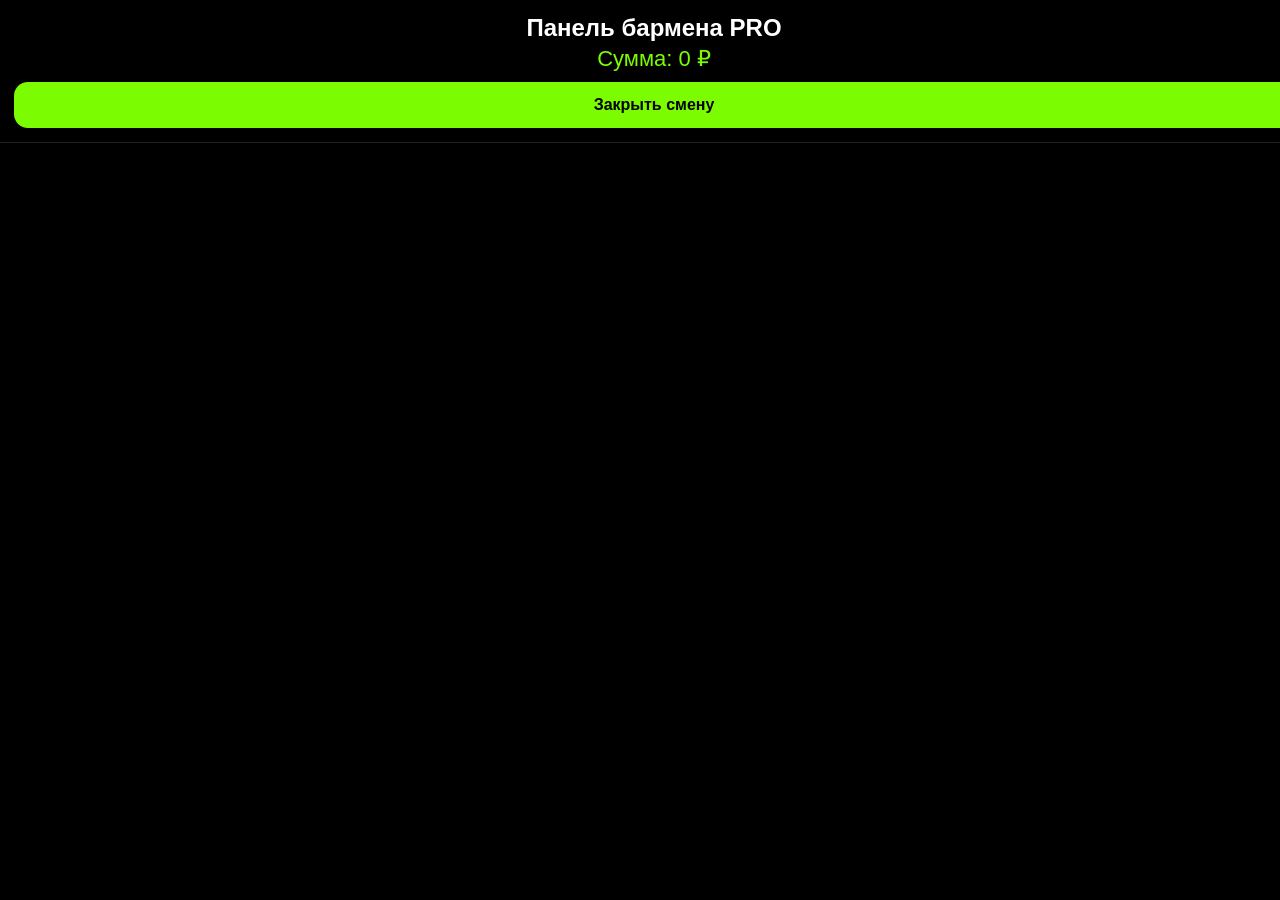
==== commit a33123d0: "Update index.html" ====
--- a/index.html
+++ b/index.html
@@ -6,11 +6,39 @@
 <title>Бармен PRO</title>
 
 <style>
-body{
+html,body{
 margin:0;
+padding:0;
 background:#000;
 color:#fff;
 font-family:Arial;
+overflow-x:hidden;
+}
+
+/* верх */
+.top{
+position:fixed;
+top:0;
+left:0;
+width:100%;
+background:#000;
+z-index:999;
+padding:14px;
+border-bottom:1px solid #222;
+}
+.title{text-align:center;font-size:24px;font-weight:700;}
+.sum{text-align:center;color:#7CFC00;font-size:22px;margin-top:4px;}
+
+.closeBtn{
+width:100%;
+padding:14px;
+border-radius:14px;
+background:#7CFC00;
+border:none;
+font-size:16px;
+font-weight:700;
+margin-top:10px;
+color:#000;
 }
 
 /* overlay */
@@ -26,146 +54,168 @@
 pointer-events:none;
 transition:.3s;
 }
-.overlay.show{
-opacity:1;
-pointer-events:auto;
-}
+.overlay.show{opacity:1;pointer-events:auto;}
 
 .scene{
-width:260px;
+width:300px;
 height:220px;
 position:relative;
 }
 
-/* neon */
+/* неон */
 .neon{
 stroke:#7CFC00;
-stroke-width:3.5;
+stroke-width:3;
 fill:none;
 stroke-linecap:round;
 stroke-linejoin:round;
 filter:drop-shadow(0 0 6px #7CFC00)
-       drop-shadow(0 0 14px #7CFC00);
-}
-
-.glowFill{
+       drop-shadow(0 0 12px #7CFC00);
+}
+
+.fillNeon{
 fill:#7CFC00;
-opacity:.18;
-filter:drop-shadow(0 0 12px #7CFC00);
-}
-
-/* shaker */
+opacity:.25;
+filter:drop-shadow(0 0 10px #7CFC00);
+}
+
+/* стакан */
+.glass{
+position:absolute;
+left:0;
+bottom:0;
+}
+
+/* шейкер */
 .shaker{
 position:absolute;
-right:10px;
-top:10px;
-transform-origin:70% 70%;
-}
-
-.shake{
-animation:shake .5s infinite;
-}
-@keyframes shake{
-0%{transform:rotate(-7deg)}
-50%{transform:rotate(7deg)}
-100%{transform:rotate(-7deg)}
-}
-
-/* pour */
+right:0;
+bottom:20px;
+transform-origin:60% 80%;
+}
+
+/* idle качание */
+.idle{
+animation:idleShake 1.2s infinite;
+}
+@keyframes idleShake{
+0%{transform:rotate(-6deg)}
+50%{transform:rotate(6deg)}
+100%{transform:rotate(-6deg)}
+}
+
+/* подъём */
 .pour .shaker{
+animation:lift .4s forwards;
+}
+@keyframes lift{
+to{transform:translateY(-30px)}
+}
+
+/* наклон */
+.pour2 .shaker{
 animation:tilt .6s forwards;
 }
 @keyframes tilt{
-to{transform:rotate(65deg) translate(-45px,25px)}
-}
-
-/* stream */
+to{transform:translateY(-30px) rotate(-65deg) translateX(-120px)}
+}
+
+/* струя */
 .stream{
 stroke:#7CFC00;
-stroke-width:3.5;
+stroke-width:3;
 opacity:0;
 filter:drop-shadow(0 0 6px #7CFC00);
 }
-.pour .stream{
-animation:flow .8s forwards;
-}
-@keyframes flow{
-to{opacity:1}
-}
-
-/* liquid */
+.pour2 .stream{animation:flow .8s forwards;}
+@keyframes flow{to{opacity:1}}
+
+/* наполнение стакана */
 .liquid{
 fill:#7CFC00;
-opacity:.25;
+opacity:.3;
 transform-origin:bottom;
 transform:scaleY(0);
 }
-.pour .liquid{
-animation:fill .9s forwards;
-}
-@keyframes fill{
-to{transform:scaleY(1)}
-}
+.pour2 .liquid{animation:fill .9s forwards;}
+@keyframes fill{to{transform:scaleY(1)}}
 </style>
 </head>
 
 <body>
 
-<button onclick="closeShift()" style="margin:40px;font-size:20px">Закрыть смену</button>
-
+<div class="top">
+<div class="title">Панель бармена PRO</div>
+<div class="sum">Сумма: <span id="sum">0</span> ₽</div>
+<button class="closeBtn" id="closeBtn">Закрыть смену</button>
+</div>
+
+<!-- overlay -->
 <div id="overlay" class="overlay">
 <div class="scene">
 
-<!-- glass -->
-<svg width="140" height="180" viewBox="0 0 140 180" style="position:absolute;left:0;bottom:0">
+<!-- стакан -->
+<svg class="glass" width="140" height="170" viewBox="0 0 140 170">
 <path class="neon"
-d="M20 20 H120 V50
-C120 80 95 100 70 100
-C45 100 20 80 20 50 Z"/>
-<line class="neon" x1="70" y1="100" x2="70" y2="145"/>
-<line class="neon" x1="40" y1="145" x2="100" y2="145"/>
-<rect class="liquid" x="28" y="50" width="84" height="45" rx="10"/>
+d="M20 20 H120 V45
+C120 75 95 95 70 95
+C45 95 20 75 20 45 Z"/>
+<line class="neon" x1="70" y1="95" x2="70" y2="140"/>
+<line class="neon" x1="40" y1="140" x2="100" y2="140"/>
+<rect class="liquid" x="28" y="45" width="84" height="45" rx="10"/>
 </svg>
 
-<!-- shaker -->
-<svg id="shaker" class="shaker shake" width="140" height="180" viewBox="0 0 140 180">
-<rect class="neon" x="45" y="60" width="50" height="75" rx="25"/>
-<rect class="neon" x="35" y="80" width="70" height="22" rx="10"/>
-<rect class="neon" x="58" y="20" width="24" height="45" rx="10"/>
+<!-- шейкер -->
+<svg id="shaker" class="shaker idle" width="140" height="170" viewBox="0 0 140 170">
+<rect class="neon" x="55" y="15" width="30" height="40" rx="10"/>
+<rect class="neon" x="40" y="50" width="60" height="20" rx="10"/>
+<rect class="neon" x="50" y="65" width="40" height="70" rx="20"/>
+<rect class="fillNeon" x="58" y="95" width="24" height="25" rx="8"/>
 </svg>
 
-<!-- stream -->
-<svg class="stream" width="260" height="220">
-<path d="M150 80 C120 95 100 105 80 120"/>
+<!-- струя -->
+<svg width="300" height="200" class="stream">
+<path d="M210 80 C170 95 140 110 100 125"/>
 </svg>
 
 </div>
 </div>
 
 <script>
+let sending=false;
+
 function closeShift(){
+
+if(sending) return;
+sending=true;
 
 const overlay=document.getElementById("overlay");
 const shaker=document.getElementById("shaker");
 
 overlay.classList.add("show");
-shaker.classList.add("shake");
-
-/* имитация ожидания сервера */
+shaker.classList.add("idle");
+
+/* имитация запроса */
 setTimeout(()=>{
-shaker.classList.remove("shake");
+
+shaker.classList.remove("idle");
 overlay.classList.add("pour");
+
+setTimeout(()=>{
+overlay.classList.add("pour2");
+},400);
 
 /* конец */
 setTimeout(()=>{
-overlay.classList.remove("show");
-overlay.classList.remove("pour");
-shaker.classList.add("shake");
-},1500);
-
-},3000);
-
-}
+overlay.classList.remove("show","pour","pour2");
+shaker.classList.add("idle");
+sending=false;
+},1600);
+
+},2500);
+}
+
+document.getElementById("closeBtn").onclick=closeShift;
 </script>
 
 </body>
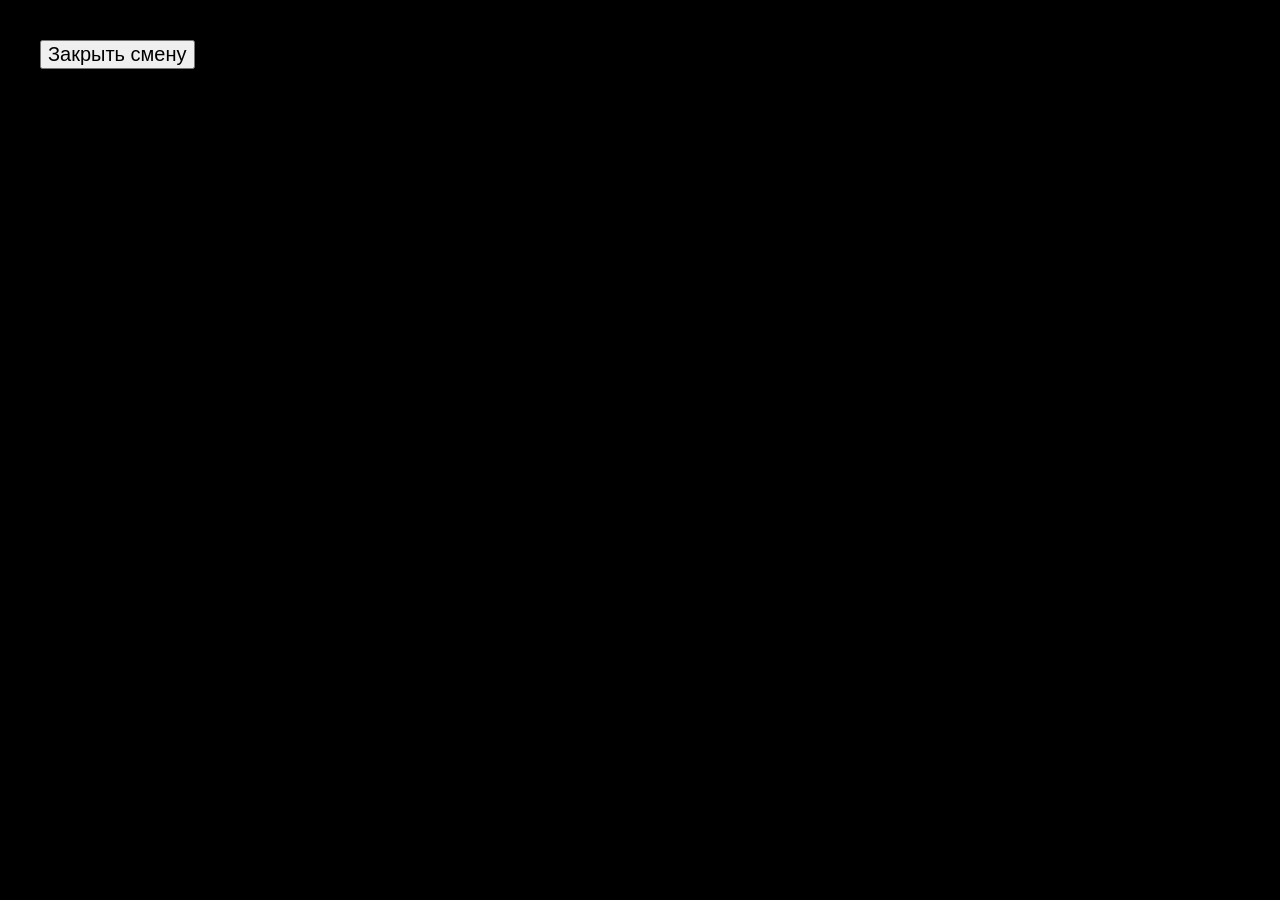
==== commit 97a2aa79: "Update index.html" ====
--- a/index.html
+++ b/index.html
@@ -6,46 +6,18 @@
 <title>Бармен PRO</title>
 
 <style>
-html,body{
+body{
 margin:0;
-padding:0;
 background:#000;
+font-family:Arial;
 color:#fff;
-font-family:Arial;
-overflow-x:hidden;
-}
-
-/* верх */
-.top{
-position:fixed;
-top:0;
-left:0;
-width:100%;
-background:#000;
-z-index:999;
-padding:14px;
-border-bottom:1px solid #222;
-}
-.title{text-align:center;font-size:24px;font-weight:700;}
-.sum{text-align:center;color:#7CFC00;font-size:22px;margin-top:4px;}
-
-.closeBtn{
-width:100%;
-padding:14px;
-border-radius:14px;
-background:#7CFC00;
-border:none;
-font-size:16px;
-font-weight:700;
-margin-top:10px;
-color:#000;
 }
 
 /* overlay */
 .overlay{
 position:fixed;
 inset:0;
-background:rgba(0,0,0,.96);
+background:rgba(0,0,0,.95);
 display:flex;
 align-items:center;
 justify-content:center;
@@ -54,18 +26,21 @@
 pointer-events:none;
 transition:.3s;
 }
-.overlay.show{opacity:1;pointer-events:auto;}
+.overlay.show{
+opacity:1;
+pointer-events:auto;
+}
 
-.scene{
-width:300px;
-height:220px;
+.glassWrap{
+width:200px;
+height:260px;
 position:relative;
 }
 
-/* неон */
-.neon{
+/* бокал */
+.glass{
 stroke:#7CFC00;
-stroke-width:3;
+stroke-width:4;
 fill:none;
 stroke-linecap:round;
 stroke-linejoin:round;
@@ -73,109 +48,63 @@
        drop-shadow(0 0 12px #7CFC00);
 }
 
-.fillNeon{
+/* жидкость */
+.liquid{
 fill:#7CFC00;
 opacity:.25;
-filter:drop-shadow(0 0 10px #7CFC00);
 }
 
-/* стакан */
-.glass{
-position:absolute;
-left:0;
-bottom:0;
+/* пузырьки */
+.bubble{
+fill:#7CFC00;
+opacity:.9;
+filter:drop-shadow(0 0 6px #7CFC00);
+animation:rise linear infinite;
 }
 
-/* шейкер */
-.shaker{
-position:absolute;
-right:0;
-bottom:20px;
-transform-origin:60% 80%;
+@keyframes rise{
+0%{transform:translateY(0);opacity:0}
+10%{opacity:1}
+100%{transform:translateY(-140px);opacity:0}
 }
 
-/* idle качание */
-.idle{
-animation:idleShake 1.2s infinite;
+/* ускорение при завершении */
+.fast .bubble{
+animation-duration:.7s !important;
 }
-@keyframes idleShake{
-0%{transform:rotate(-6deg)}
-50%{transform:rotate(6deg)}
-100%{transform:rotate(-6deg)}
-}
-
-/* подъём */
-.pour .shaker{
-animation:lift .4s forwards;
-}
-@keyframes lift{
-to{transform:translateY(-30px)}
-}
-
-/* наклон */
-.pour2 .shaker{
-animation:tilt .6s forwards;
-}
-@keyframes tilt{
-to{transform:translateY(-30px) rotate(-65deg) translateX(-120px)}
-}
-
-/* струя */
-.stream{
-stroke:#7CFC00;
-stroke-width:3;
-opacity:0;
-filter:drop-shadow(0 0 6px #7CFC00);
-}
-.pour2 .stream{animation:flow .8s forwards;}
-@keyframes flow{to{opacity:1}}
-
-/* наполнение стакана */
-.liquid{
-fill:#7CFC00;
-opacity:.3;
-transform-origin:bottom;
-transform:scaleY(0);
-}
-.pour2 .liquid{animation:fill .9s forwards;}
-@keyframes fill{to{transform:scaleY(1)}}
 </style>
 </head>
 
 <body>
 
-<div class="top">
-<div class="title">Панель бармена PRO</div>
-<div class="sum">Сумма: <span id="sum">0</span> ₽</div>
-<button class="closeBtn" id="closeBtn">Закрыть смену</button>
-</div>
+<button onclick="closeShift()" style="margin:40px;font-size:20px">
+Закрыть смену
+</button>
 
-<!-- overlay -->
 <div id="overlay" class="overlay">
-<div class="scene">
+<div class="glassWrap">
 
-<!-- стакан -->
-<svg class="glass" width="140" height="170" viewBox="0 0 140 170">
-<path class="neon"
-d="M20 20 H120 V45
-C120 75 95 95 70 95
-C45 95 20 75 20 45 Z"/>
-<line class="neon" x1="70" y1="95" x2="70" y2="140"/>
-<line class="neon" x1="40" y1="140" x2="100" y2="140"/>
-<rect class="liquid" x="28" y="45" width="84" height="45" rx="10"/>
-</svg>
+<svg width="200" height="260" viewBox="0 0 200 260">
 
-<!-- шейкер -->
-<svg id="shaker" class="shaker idle" width="140" height="170" viewBox="0 0 140 170">
-<rect class="neon" x="55" y="15" width="30" height="40" rx="10"/>
-<rect class="neon" x="40" y="50" width="60" height="20" rx="10"/>
-<rect class="neon" x="50" y="65" width="40" height="70" rx="20"/>
-<rect class="fillNeon" x="58" y="95" width="24" height="25" rx="8"/>
-</svg>
+<!-- бокал -->
+<path class="glass"
+d="M30 30 H170 V80
+C170 140 130 170 100 170
+C70 170 30 140 30 80 Z"/>
 
-<!-- струя -->
-<svg width="300" height="200" class="stream">
-<path d="M210 80 C170 95 140 110 100 125"/>
+<line class="glass" x1="100" y1="170" x2="100" y2="230"/>
+<line class="glass" x1="60" y1="230" x2="140" y2="230"/>
+
+<!-- жидкость -->
+<rect class="liquid" x="40" y="80" width="120" height="90" rx="12"/>
+
+<!-- пузырьки -->
+<circle class="bubble" cx="80" cy="150" r="4" style="animation-duration:2.2s"/>
+<circle class="bubble" cx="100" cy="170" r="3" style="animation-duration:2.5s"/>
+<circle class="bubble" cx="120" cy="160" r="4" style="animation-duration:2s"/>
+<circle class="bubble" cx="70" cy="180" r="3" style="animation-duration:2.4s"/>
+<circle class="bubble" cx="130" cy="175" r="3" style="animation-duration:2.3s"/>
+
 </svg>
 
 </div>
@@ -190,32 +119,24 @@
 sending=true;
 
 const overlay=document.getElementById("overlay");
-const shaker=document.getElementById("shaker");
 
 overlay.classList.add("show");
-shaker.classList.add("idle");
 
-/* имитация запроса */
+/* имитация запроса сервера */
 setTimeout(()=>{
 
-shaker.classList.remove("idle");
-overlay.classList.add("pour");
+/* ускоряем пузырьки */
+overlay.classList.add("fast");
 
+/* закрываем */
 setTimeout(()=>{
-overlay.classList.add("pour2");
-},400);
+overlay.classList.remove("show","fast");
+sending=false;
+},1200);
 
-/* конец */
-setTimeout(()=>{
-overlay.classList.remove("show","pour","pour2");
-shaker.classList.add("idle");
-sending=false;
-},1600);
+},3000);
 
-},2500);
 }
-
-document.getElementById("closeBtn").onclick=closeShift;
 </script>
 
 </body>
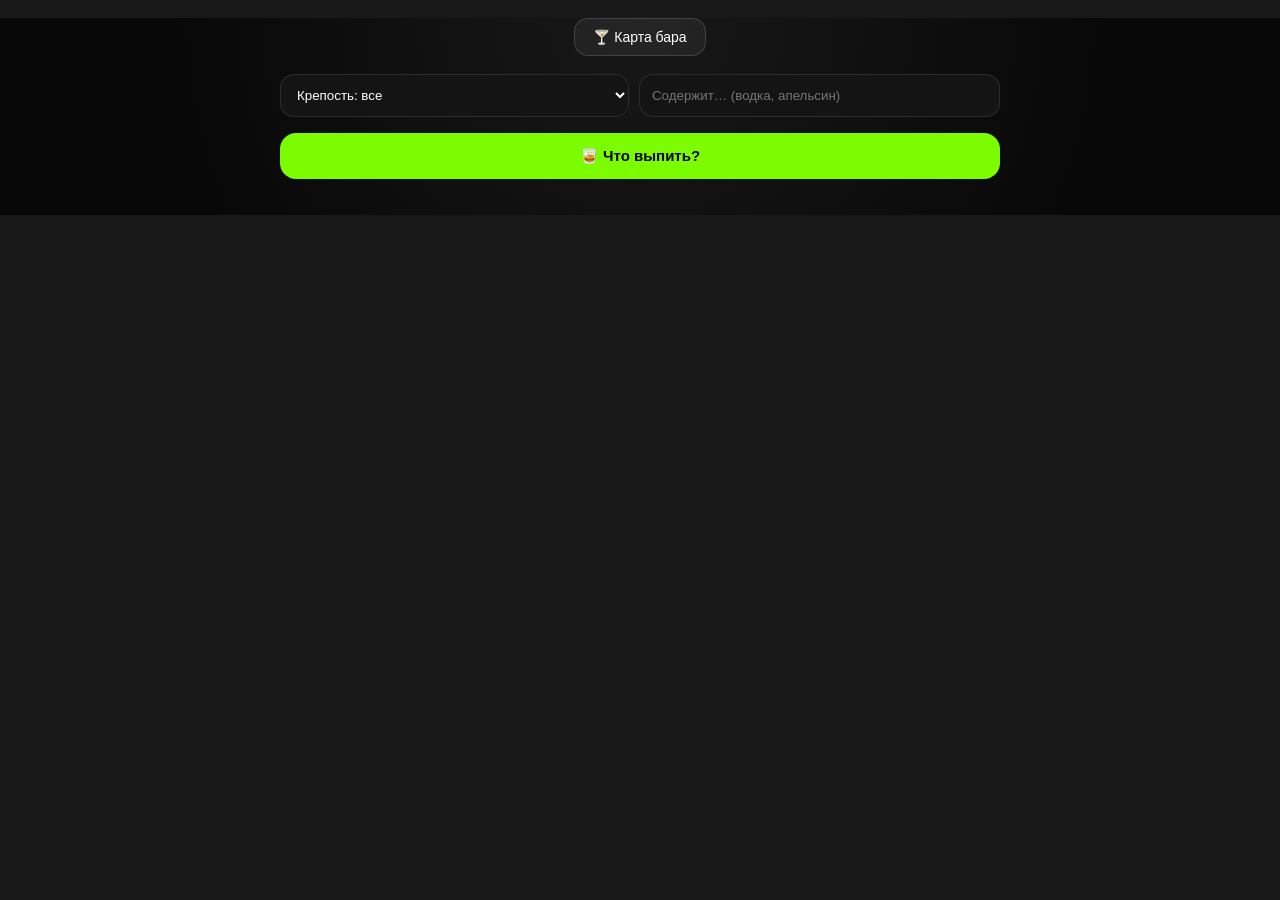
==== commit daea993a: "Update index.html" ====
--- a/index.html
+++ b/index.html
@@ -2,141 +2,269 @@
 <html lang="ru">
 <head>
 <meta charset="UTF-8">
-<meta name="viewport" content="width=device-width, initial-scale=1.0">
-<title>Бармен PRO</title>
+<meta name="viewport" content="width=device-width, initial-scale=1.0, viewport-fit=cover">
+
+<meta name="theme-color" content="#181818">
+<meta name="apple-mobile-web-app-capable" content="yes">
+<meta name="apple-mobile-web-app-status-bar-style" content="black-translucent">
+
+<title>Карта бара</title>
+
+<link href="https://fonts.googleapis.com/css2?family=Inter:wght@300;400;600&display=swap" rel="stylesheet">
 
 <style>
+html{
+    background:#181818;
+}
+
 body{
-margin:0;
-background:#000;
-font-family:Arial;
-color:#fff;
-}
-
-/* overlay */
-.overlay{
-position:fixed;
-inset:0;
-background:rgba(0,0,0,.95);
-display:flex;
-align-items:center;
-justify-content:center;
-z-index:9999;
-opacity:0;
-pointer-events:none;
-transition:.3s;
-}
-.overlay.show{
-opacity:1;
-pointer-events:auto;
-}
-
-.glassWrap{
-width:200px;
-height:260px;
-position:relative;
-}
-
-/* бокал */
-.glass{
-stroke:#7CFC00;
-stroke-width:4;
-fill:none;
-stroke-linecap:round;
-stroke-linejoin:round;
-filter:drop-shadow(0 0 6px #7CFC00)
-       drop-shadow(0 0 12px #7CFC00);
-}
-
-/* жидкость */
-.liquid{
-fill:#7CFC00;
-opacity:.25;
-}
-
-/* пузырьки */
-.bubble{
-fill:#7CFC00;
-opacity:.9;
-filter:drop-shadow(0 0 6px #7CFC00);
-animation:rise linear infinite;
-}
-
-@keyframes rise{
-0%{transform:translateY(0);opacity:0}
-10%{opacity:1}
-100%{transform:translateY(-140px);opacity:0}
-}
-
-/* ускорение при завершении */
-.fast .bubble{
-animation-duration:.7s !important;
+    margin:0;
+    padding-top:env(safe-area-inset-top);
+    font-family:'Inter',sans-serif;
+    background: radial-gradient(circle at top, #181818 0%, #080808 70%);
+    color:#fff;
+}
+
+.topBar{
+    display:flex;
+    justify-content:center;
+    margin-top:18px;
+}
+
+.homeBtn{
+    background:rgba(255,255,255,0.06);
+    border:1px solid rgba(255,255,255,0.15);
+    color:#fff;
+    padding:10px 18px;
+    border-radius:14px;
+    font-size:14px;
+    backdrop-filter:blur(6px);
+    cursor:pointer;
+}
+
+.container{
+    max-width:720px;
+    margin:auto;
+    padding:18px;
+}
+
+.filters{
+    display:flex;
+    gap:10px;
+    margin-bottom:16px;
+}
+
+select,input{
+    background:#141414;
+    border:1px solid rgba(255,255,255,0.1);
+    color:#fff;
+    padding:12px;
+    border-radius:14px;
+    width:100%;
+}
+
+select option{
+    background:#141414;
+    color:#fff;
+}
+
+.randomBtn{
+    width:100%;
+    margin-bottom:18px;
+    padding:14px;
+    border-radius:16px;
+    border:none;
+    font-size:15px;
+    font-weight:600;
+    background:#7CFC00;
+    color:#000;
+    cursor:pointer;
+}
+
+.card{
+    background:rgba(255,255,255,0.04);
+    border-radius:18px;
+    padding:20px;
+    margin-bottom:14px;
+    border:1px solid rgba(255,255,255,0.08);
+}
+
+.photo{
+    width:100%;
+    border-radius:14px;
+    margin-bottom:12px;
+}
+
+.card.flash{
+    animation:breath 1.6s ease-in-out 2;
+}
+
+@keyframes breath{
+    0%{ box-shadow:0 0 0 rgba(124,252,0,0); }
+    50%{ box-shadow:0 0 30px rgba(124,252,0,0.9); }
+    100%{ box-shadow:0 0 0 rgba(124,252,0,0); }
+}
+
+.name{
+    font-size:23px;
+    font-weight:600;
+}
+
+.price{
+    margin-top:6px;
+    font-size:18px;
+    color:#7CFC00;
+}
+
+.stars{
+    margin-top:10px;
+    font-size:13px;
+    color:#aaa;
+}
+
+.comp{
+    margin-top:14px;
+    font-size:14px;
+    color:#ddd;
+    line-height:1.5;
 }
 </style>
 </head>
 
 <body>
 
-<button onclick="closeShift()" style="margin:40px;font-size:20px">
-Закрыть смену
-</button>
-
-<div id="overlay" class="overlay">
-<div class="glassWrap">
-
-<svg width="200" height="260" viewBox="0 0 200 260">
-
-<!-- бокал -->
-<path class="glass"
-d="M30 30 H170 V80
-C170 140 130 170 100 170
-C70 170 30 140 30 80 Z"/>
-
-<line class="glass" x1="100" y1="170" x2="100" y2="230"/>
-<line class="glass" x1="60" y1="230" x2="140" y2="230"/>
-
-<!-- жидкость -->
-<rect class="liquid" x="40" y="80" width="120" height="90" rx="12"/>
-
-<!-- пузырьки -->
-<circle class="bubble" cx="80" cy="150" r="4" style="animation-duration:2.2s"/>
-<circle class="bubble" cx="100" cy="170" r="3" style="animation-duration:2.5s"/>
-<circle class="bubble" cx="120" cy="160" r="4" style="animation-duration:2s"/>
-<circle class="bubble" cx="70" cy="180" r="3" style="animation-duration:2.4s"/>
-<circle class="bubble" cx="130" cy="175" r="3" style="animation-duration:2.3s"/>
-
-</svg>
-
+<div class="topBar">
+<button class="homeBtn" onclick="render()">🍸 Карта бара</button>
 </div>
+
+<div class="container">
+
+<div class="filters">
+<select id="strength">
+<option value="">Крепость: все</option>
+<option value="noalc">☆ безалкогольные</option>
+<option value="лег">★ лёгкие</option>
+<option value="сред">★★ средние</option>
+<option value="креп">★★★ крепкие</option>
+</select>
+
+<input id="search" placeholder="Содержит… (водка, апельсин)">
 </div>
 
+<button class="randomBtn" onclick="randomDrink()">🥃 Что выпить?</button>
+
+<div id="menu"></div>
+
+</div>
+
 <script>
-let sending=false;
-
-function closeShift(){
-
-if(sending) return;
-sending=true;
-
-const overlay=document.getElementById("overlay");
-
-overlay.classList.add("show");
-
-/* имитация запроса сервера */
-setTimeout(()=>{
-
-/* ускоряем пузырьки */
-overlay.classList.add("fast");
-
-/* закрываем */
-setTimeout(()=>{
-overlay.classList.remove("show","fast");
-sending=false;
-},1200);
-
-},3000);
-
-}
+
+const SHEET_ID="1CceZ3cIic_k9Z9GnXg_wOzoUGdYonzVkfypmSzf_ln8";
+const url="https://opensheet.elk.sh/"+SHEET_ID+"/MENU";
+
+let cocktails=[];
+
+fetch(url)
+.then(r=>r.json())
+.then(data=>{
+    cocktails=data;
+    render();
+});
+
+function buildCard(row, stars, flash=false){
+    return `
+    <div class="card ${flash ? "flash":""}">
+    ${row.Фото ? `<img src="${row.Фото}" class="photo">` : ""}
+    <div class="name">${row.Коктейль}</div>
+    <div class="price">${row.Цена}</div>
+    <div class="stars">Крепость — ${stars}</div>
+    <div class="comp">${row.Состав}</div>
+    </div>`;
+}
+
+function render(){
+
+    const strength=document.getElementById("strength").value;
+    const search=document.getElementById("search").value.toLowerCase();
+    const menu=document.getElementById("menu");
+
+    menu.innerHTML="";
+
+    cocktails.forEach(row=>{
+
+        if(!row.Коктейль) return;
+
+        let s=(row.Крепость||"").toLowerCase().replace("ё","е");
+
+        if(strength==="noalc" && s) return;
+        if(strength && strength!=="noalc" && !s.includes(strength)) return;
+        if(search && !row.Состав.toLowerCase().includes(search)) return;
+
+        let stars="☆";
+        if(s.includes("лег")) stars="★";
+        if(s.includes("сред")) stars="★★";
+        if(s.includes("креп")) stars="★★★";
+
+        menu.innerHTML+=buildCard(row,stars);
+    });
+}
+
+function randomDrink(){
+
+    if(cocktails.length===0) return;
+
+    const strength=document.getElementById("strength").value;
+    const search=document.getElementById("search").value.toLowerCase();
+    const menu=document.getElementById("menu");
+
+    let filtered=cocktails.filter(row=>{
+
+        if(!row.Коктейль) return false;
+
+        let s=(row.Крепость||"").toLowerCase().replace("ё","е");
+
+        if(strength==="noalc" && s) return false;
+        if(strength && strength!=="noalc" && !s.includes(strength)) return false;
+        if(search && !row.Состав.toLowerCase().includes(search)) return false;
+
+        return true;
+    });
+
+    if(filtered.length===0) return;
+
+    let speed=60;
+    let slowdown=1.12;
+    let time=0;
+    let duration=2400;
+
+    function spin(){
+
+        let rand=filtered[Math.floor(Math.random()*filtered.length)];
+        let s=(rand.Крепость||"").toLowerCase().replace("ё","е");
+
+        let stars="☆";
+        if(s.includes("лег")) stars="★";
+        if(s.includes("сред")) stars="★★";
+        if(s.includes("креп")) stars="★★★";
+
+        menu.innerHTML=buildCard(rand,stars);
+
+        time+=speed;
+        speed*=slowdown;
+
+        if(time<duration){
+            setTimeout(spin,speed);
+        }else{
+            menu.innerHTML=buildCard(rand,stars,true);
+        }
+    }
+
+    spin();
+}
+
+document.getElementById("strength").onchange=render;
+document.getElementById("search").oninput=render;
+
 </script>
 
 </body>
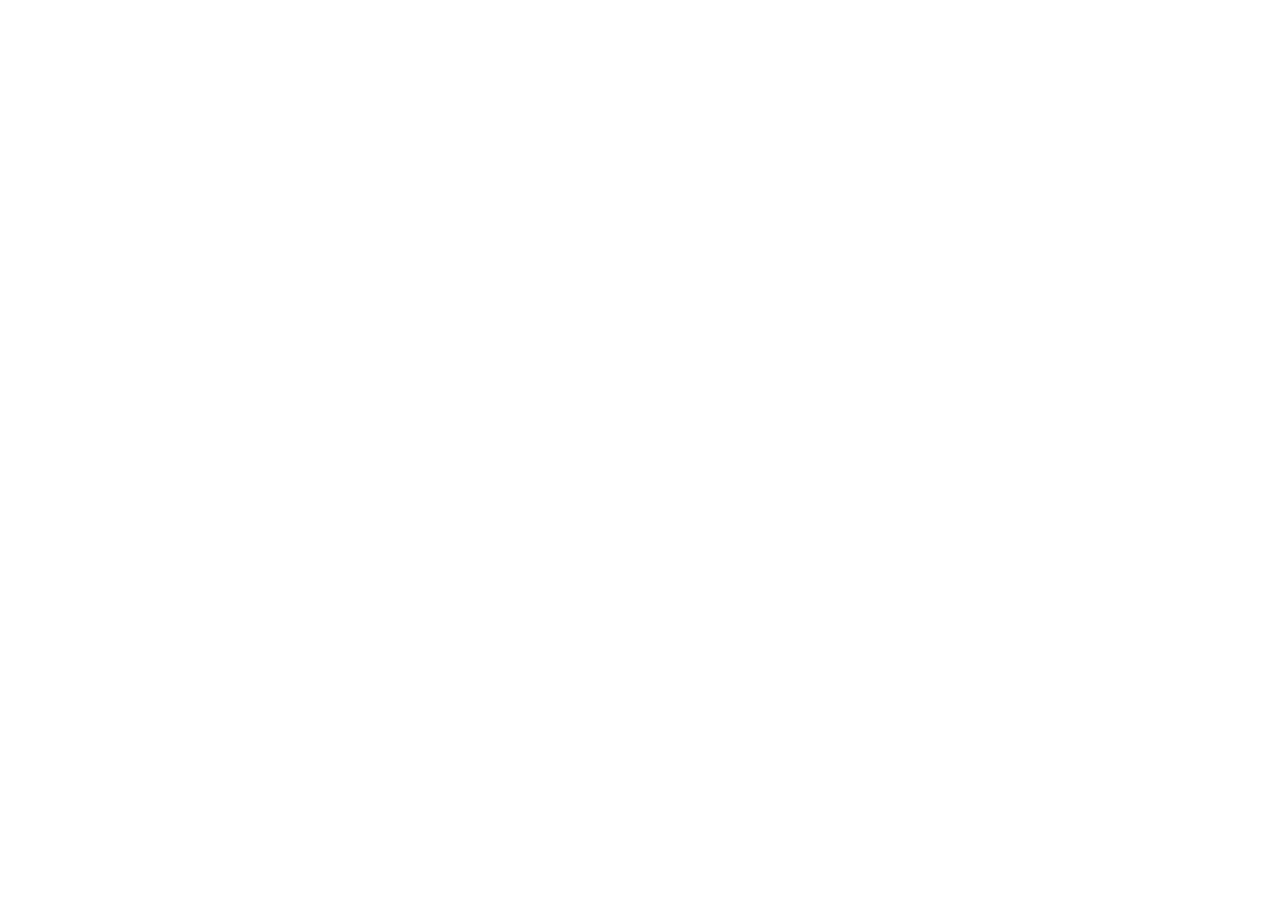
==== commit 9a3b8988: "Уборка репозитория, памятка для нового чата, бэкап данных - Удалены остатки первой вариации и ChatGP" ====
--- a/index.html
+++ b/index.html
@@ -1,271 +1,15 @@
-<!DOCTYPE html>
+<!doctype html>
+<!-- Старый адрес меню на GitHub Pages (shulya72.github.io/bar-menu, вариация 1) — переадресация на shulya.party. -->
 <html lang="ru">
 <head>
-<meta charset="UTF-8">
-<meta name="viewport" content="width=device-width, initial-scale=1.0, viewport-fit=cover">
-
-<meta name="theme-color" content="#181818">
-<meta name="apple-mobile-web-app-capable" content="yes">
-<meta name="apple-mobile-web-app-status-bar-style" content="black-translucent">
-
-<title>Карта бара</title>
-
-<link href="https://fonts.googleapis.com/css2?family=Inter:wght@300;400;600&display=swap" rel="stylesheet">
-
-<style>
-html{
-    background:#181818;
-}
-
-body{
-    margin:0;
-    padding-top:env(safe-area-inset-top);
-    font-family:'Inter',sans-serif;
-    background: radial-gradient(circle at top, #181818 0%, #080808 70%);
-    color:#fff;
-}
-
-.topBar{
-    display:flex;
-    justify-content:center;
-    margin-top:18px;
-}
-
-.homeBtn{
-    background:rgba(255,255,255,0.06);
-    border:1px solid rgba(255,255,255,0.15);
-    color:#fff;
-    padding:10px 18px;
-    border-radius:14px;
-    font-size:14px;
-    backdrop-filter:blur(6px);
-    cursor:pointer;
-}
-
-.container{
-    max-width:720px;
-    margin:auto;
-    padding:18px;
-}
-
-.filters{
-    display:flex;
-    gap:10px;
-    margin-bottom:16px;
-}
-
-select,input{
-    background:#141414;
-    border:1px solid rgba(255,255,255,0.1);
-    color:#fff;
-    padding:12px;
-    border-radius:14px;
-    width:100%;
-}
-
-select option{
-    background:#141414;
-    color:#fff;
-}
-
-.randomBtn{
-    width:100%;
-    margin-bottom:18px;
-    padding:14px;
-    border-radius:16px;
-    border:none;
-    font-size:15px;
-    font-weight:600;
-    background:#7CFC00;
-    color:#000;
-    cursor:pointer;
-}
-
-.card{
-    background:rgba(255,255,255,0.04);
-    border-radius:18px;
-    padding:20px;
-    margin-bottom:14px;
-    border:1px solid rgba(255,255,255,0.08);
-}
-
-.photo{
-    width:100%;
-    border-radius:14px;
-    margin-bottom:12px;
-}
-
-.card.flash{
-    animation:breath 1.6s ease-in-out 2;
-}
-
-@keyframes breath{
-    0%{ box-shadow:0 0 0 rgba(124,252,0,0); }
-    50%{ box-shadow:0 0 30px rgba(124,252,0,0.9); }
-    100%{ box-shadow:0 0 0 rgba(124,252,0,0); }
-}
-
-.name{
-    font-size:23px;
-    font-weight:600;
-}
-
-.price{
-    margin-top:6px;
-    font-size:18px;
-    color:#7CFC00;
-}
-
-.stars{
-    margin-top:10px;
-    font-size:13px;
-    color:#aaa;
-}
-
-.comp{
-    margin-top:14px;
-    font-size:14px;
-    color:#ddd;
-    line-height:1.5;
-}
-</style>
+<meta charset="utf-8">
+<meta name="viewport" content="width=device-width,initial-scale=1">
+<title>VIA Bar</title>
+<meta http-equiv="refresh" content="0; url=https://shulya.party/menu">
+<link rel="canonical" href="https://shulya.party/menu">
+<style>body{margin:0;min-height:100vh;display:grid;place-items:center;padding:24px;background:#0B0907;color:#F5EBD3;font:500 17px/1.6 -apple-system,system-ui,sans-serif;text-align:center}a{color:#E5B958}</style>
 </head>
-
 <body>
-
-<div class="topBar">
-<button class="homeBtn" onclick="render()">🍸 Карта бара</button>
-</div>
-
-<div class="container">
-
-<div class="filters">
-<select id="strength">
-<option value="">Крепость: все</option>
-<option value="noalc">☆ безалкогольные</option>
-<option value="лег">★ лёгкие</option>
-<option value="сред">★★ средние</option>
-<option value="креп">★★★ крепкие</option>
-</select>
-
-<input id="search" placeholder="Содержит… (водка, апельсин)">
-</div>
-
-<button class="randomBtn" onclick="randomDrink()">🥃 Что выпить?</button>
-
-<div id="menu"></div>
-
-</div>
-
-<script>
-
-const SHEET_ID="1CceZ3cIic_k9Z9GnXg_wOzoUGdYonzVkfypmSzf_ln8";
-const url="https://opensheet.elk.sh/"+SHEET_ID+"/MENU";
-
-let cocktails=[];
-
-fetch(url)
-.then(r=>r.json())
-.then(data=>{
-    cocktails=data;
-    render();
-});
-
-function buildCard(row, stars, flash=false){
-    return `
-    <div class="card ${flash ? "flash":""}">
-    ${row.Фото ? `<img src="${row.Фото}" class="photo">` : ""}
-    <div class="name">${row.Коктейль}</div>
-    <div class="price">${row.Цена}</div>
-    <div class="stars">Крепость — ${stars}</div>
-    <div class="comp">${row.Состав}</div>
-    </div>`;
-}
-
-function render(){
-
-    const strength=document.getElementById("strength").value;
-    const search=document.getElementById("search").value.toLowerCase();
-    const menu=document.getElementById("menu");
-
-    menu.innerHTML="";
-
-    cocktails.forEach(row=>{
-
-        if(!row.Коктейль) return;
-
-        let s=(row.Крепость||"").toLowerCase().replace("ё","е");
-
-        if(strength==="noalc" && s) return;
-        if(strength && strength!=="noalc" && !s.includes(strength)) return;
-        if(search && !row.Состав.toLowerCase().includes(search)) return;
-
-        let stars="☆";
-        if(s.includes("лег")) stars="★";
-        if(s.includes("сред")) stars="★★";
-        if(s.includes("креп")) stars="★★★";
-
-        menu.innerHTML+=buildCard(row,stars);
-    });
-}
-
-function randomDrink(){
-
-    if(cocktails.length===0) return;
-
-    const strength=document.getElementById("strength").value;
-    const search=document.getElementById("search").value.toLowerCase();
-    const menu=document.getElementById("menu");
-
-    let filtered=cocktails.filter(row=>{
-
-        if(!row.Коктейль) return false;
-
-        let s=(row.Крепость||"").toLowerCase().replace("ё","е");
-
-        if(strength==="noalc" && s) return false;
-        if(strength && strength!=="noalc" && !s.includes(strength)) return false;
-        if(search && !row.Состав.toLowerCase().includes(search)) return false;
-
-        return true;
-    });
-
-    if(filtered.length===0) return;
-
-    let speed=60;
-    let slowdown=1.12;
-    let time=0;
-    let duration=2400;
-
-    function spin(){
-
-        let rand=filtered[Math.floor(Math.random()*filtered.length)];
-        let s=(rand.Крепость||"").toLowerCase().replace("ё","е");
-
-        let stars="☆";
-        if(s.includes("лег")) stars="★";
-        if(s.includes("сред")) stars="★★";
-        if(s.includes("креп")) stars="★★★";
-
-        menu.innerHTML=buildCard(rand,stars);
-
-        time+=speed;
-        speed*=slowdown;
-
-        if(time<duration){
-            setTimeout(spin,speed);
-        }else{
-            menu.innerHTML=buildCard(rand,stars,true);
-        }
-    }
-
-    spin();
-}
-
-document.getElementById("strength").onchange=render;
-document.getElementById("search").oninput=render;
-
-</script>
-
+<p>Меню VIA Bar теперь здесь:<br><a href="https://shulya.party/menu">shulya.party/menu</a></p>
 </body>
 </html>
